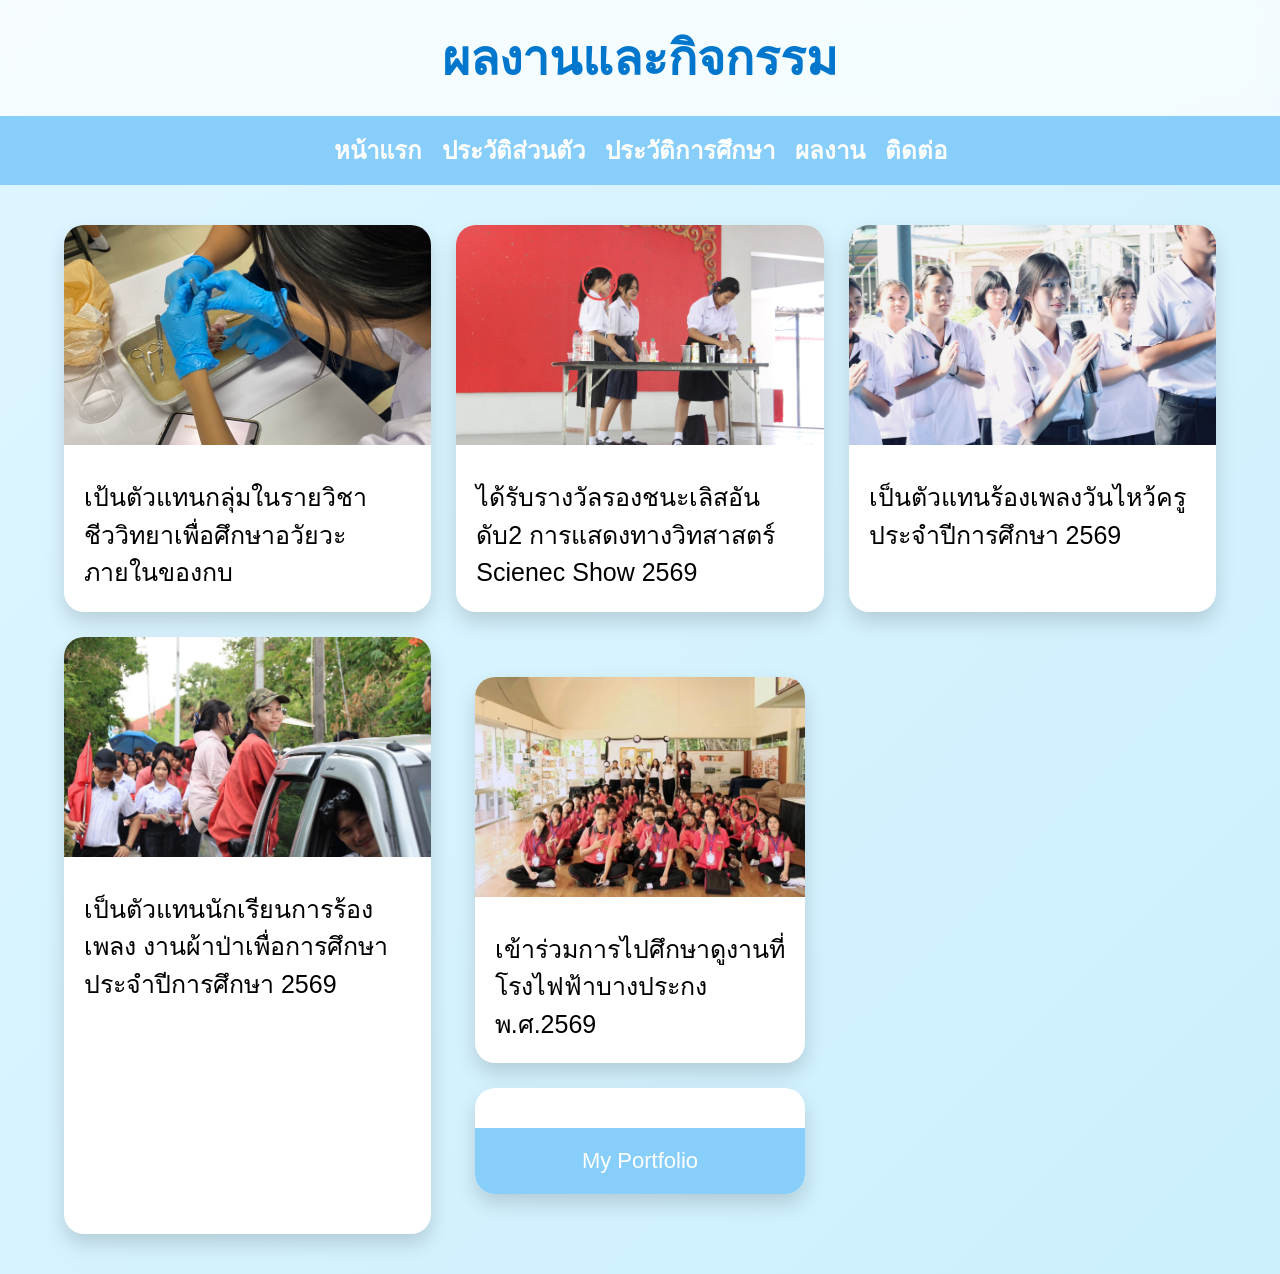
==== award.html @ 4ada2bb6 "Update award.html" ====
<!DOCTYPE html>
<html lang="th">
<head>
<meta charset="UTF-8">
<meta name="viewport" content="width=device-width, initial-scale=1.0">
<title>ผลงานและกิจกรรม</title>

<style>

*{
    margin:0;
    padding:0;
    box-sizing:border-box;
    font-family:"TH Sarabun New",sans-serif;
}

body{
    background:linear-gradient(135deg,#dff6ff,#b8e8fc,#eaf9ff);
    background-size:400% 400%;
    animation:bgmove 10s ease infinite;
}

@keyframes bgmove{
    0%{background-position:0% 50%;}
    50%{background-position:100% 50%;}
    100%{background-position:0% 50%;}
}

header{
    background:rgba(255,255,255,.7);
    backdrop-filter:blur(8px);
    text-align:center;
    padding:20px;
}

header h1{
    color:#0077cc;
    font-size:48px;
}

nav{
    background:#87CEFA;
    display:flex;
    justify-content:center;
    flex-wrap:wrap;
    gap:20px;
    padding:15px;
}

nav a{
    color:white;
    text-decoration:none;
    font-size:24px;
    font-weight:bold;
}

nav a:hover{
    color:yellow;
}

.container{
    width:90%;
    max-width:1200px;
    margin:40px auto;
    display:grid;
    grid-template-columns:repeat(auto-fit,minmax(300px,1fr));
    gap:25px;
}

.card{
    background:white;
    border-radius:20px;
    overflow:hidden;
    box-shadow:0 10px 20px rgba(0,0,0,.15);
    transition:.3s;
    animation:fade 1s;
}

.card:hover{
    transform:translateY(-8px);
}

@keyframes fade{
    from{
        opacity:0;
        transform:translateY(30px);
    }
    to{
        opacity:1;
        transform:translateY(0);
    }
}

.card img{
    width:100%;
    height:220px;
    object-fit:cover;
}

.content{
    padding:20px;
}

.content h2{
    color:#0077cc;
    font-size:32px;
    margin-bottom:10px;
}

.content p{
    font-size:25px;
    line-height:1.5;
}

footer{
    margin-top:40px;
    text-align:center;
    background:#87CEFA;
    color:white;
    padding:20px;
    font-size:22px;
}

</style>

</head>

<body>

<header>

<h1>ผลงานและกิจกรรม</h1>

</header>

<nav>

<a href="index.html">หน้าแรก</a>
<a href="profile.html">ประวัติส่วนตัว</a>
<a href="education.html">ประวัติการศึกษา</a>
<a href="award.html">ผลงาน</a>
<a href="contact.html">ติดต่อ</a>

</nav>

<div class="container">

<div class="card">

<img src="images/IMG_4127.jpeg"กิจกรรม">

<div class="content">

<h2></h2>

<p>
เป้นตัวแทนกลุ่มในรายวิชาชีววิทยาเพื่อศึกษาอวัยวะภายในของกบ
</p>

</div>

</div>

<div class="card">

<img src="images/IMG_7462.jpeg"เกียรติบัตร">

<div class="content">

<h2></h2>

<p>
ได้รับรางวัลรองชนะเลิสอันดับ2 การแสดงทางวิทสาสตร์ Scienec Show 2569
</p>

</div>

</div>

<div class="card">

<img src="images/IMG_7469.jpeg"จิตอาสา">

<div class="content">

<h2></h2>

<p>
เป็นตัวแทนร้องเพลงวันไหว้ครู ประจำปีการศึกษา 2569
</p>

</div>

</div>

<div class="card">

<img src="images/5801473d1b06cac9270b5c409d7d7d3f.jpeg"เกียรติบัตร">

<div class="content">

<h2></h2>

<p>
เป็นตัวแทนนักเรียนการร้องเพลง งานผ้าป่าเพื่อการศึกษา ประจำปีการศึกษา 2569
</p>

 </div>

</div>

<div class="container">

<div class="card">

<img src="images/IMG_7463.jpeg"กิจกรรม">

<div class="content">

<h2></h2>

<p>
เข้าร่วมการไปศึกษาดูงานที่โรงไฟฟ้าบางประกง พ.ศ.2569
<p>

</div>

</div>

<div class="card">


<footer>

My Portfolio

</footer>

</body>
</html>
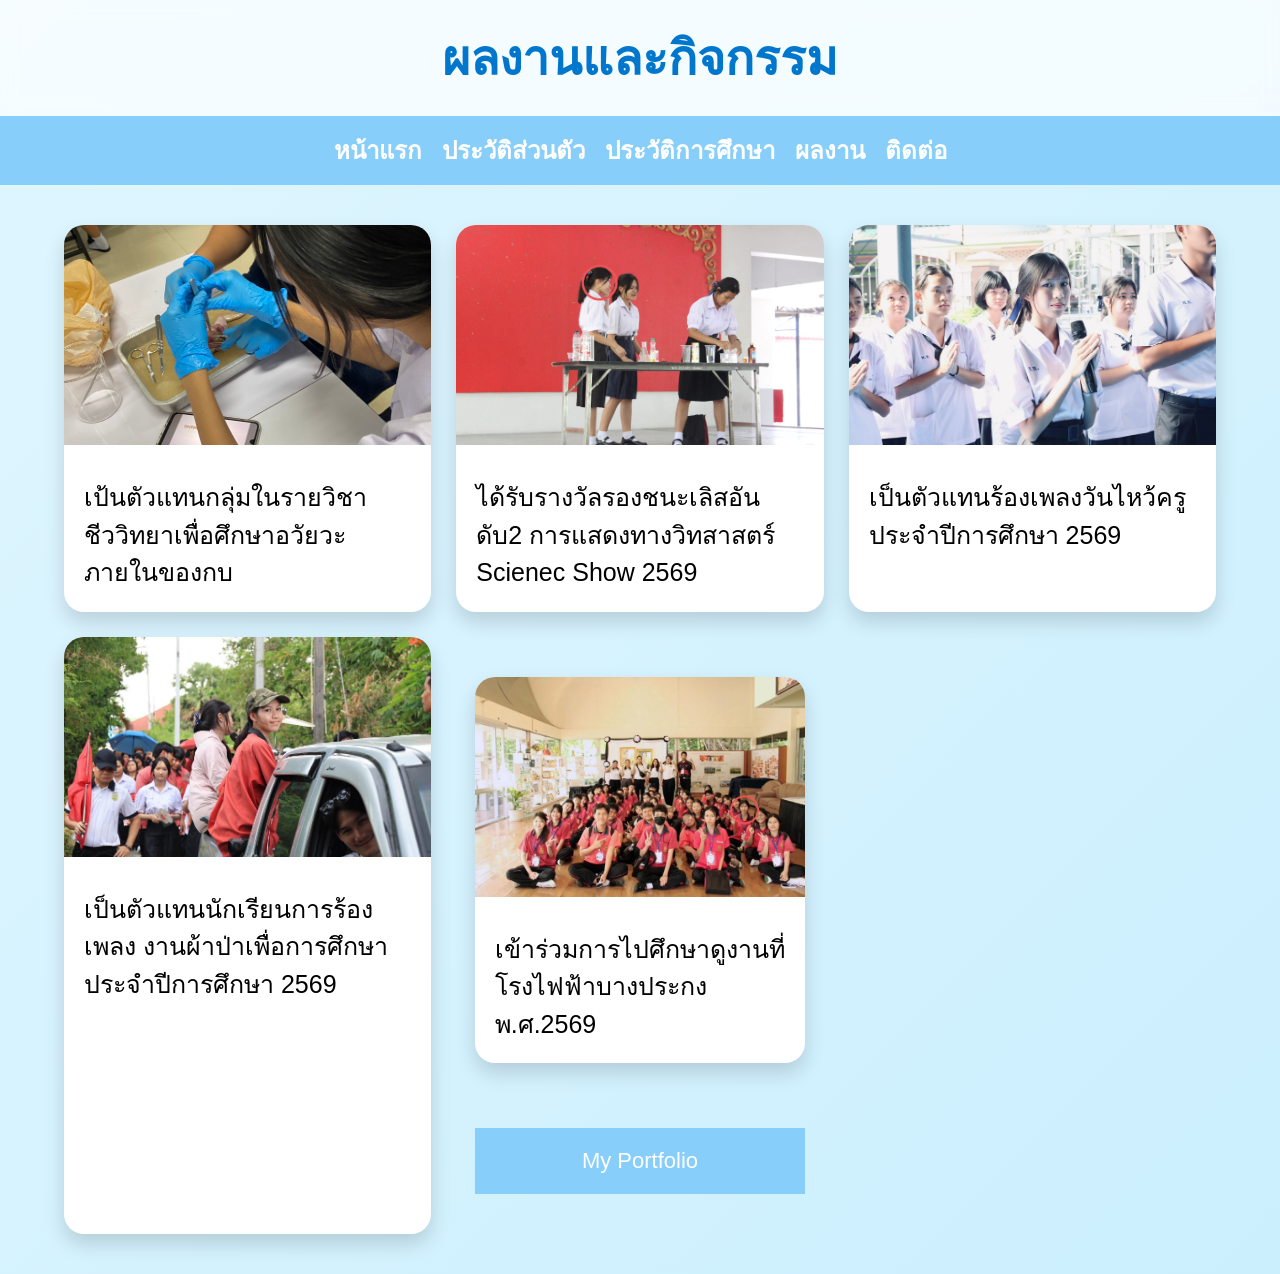
==== commit b2a35aca: "Update award.html" ====
--- a/award.html
+++ b/award.html
@@ -227,9 +227,6 @@
 
 </div>
 
-<div class="card">
-
-
 <footer>
 
 My Portfolio
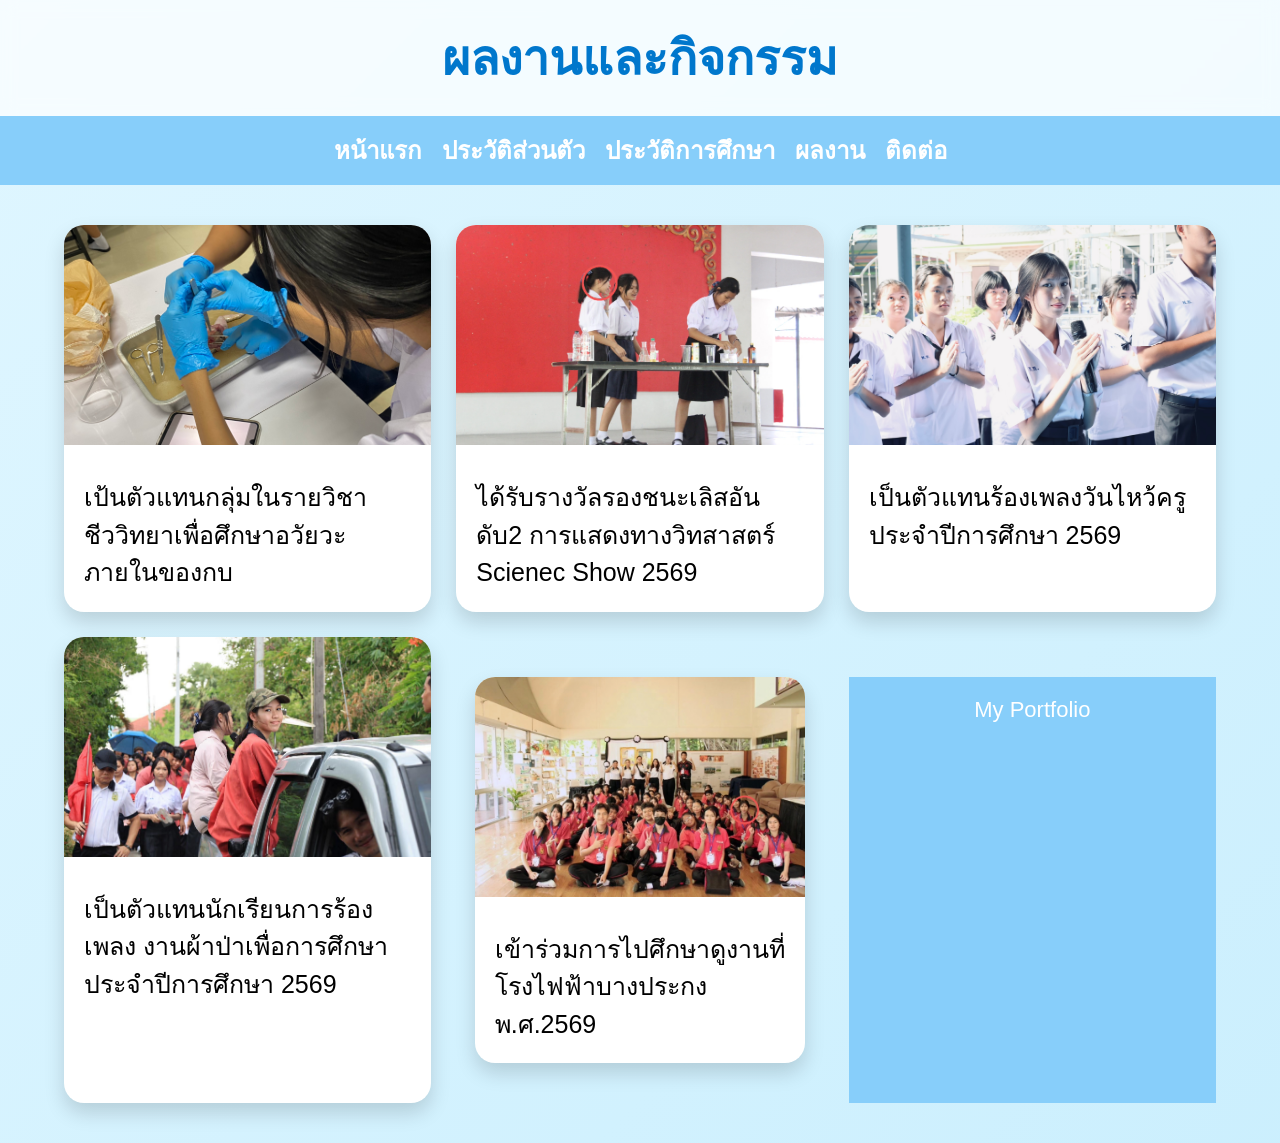
==== commit f5be9d4d: "Update award.html" ====
--- a/award.html
+++ b/award.html
@@ -205,7 +205,7 @@
 เป็นตัวแทนนักเรียนการร้องเพลง งานผ้าป่าเพื่อการศึกษา ประจำปีการศึกษา 2569
 </p>
 
- </div>
+</div>
 
 </div>
 
@@ -222,6 +222,8 @@
 <p>
 เข้าร่วมการไปศึกษาดูงานที่โรงไฟฟ้าบางประกง พ.ศ.2569
 <p>
+
+</div>
 
 </div>
 
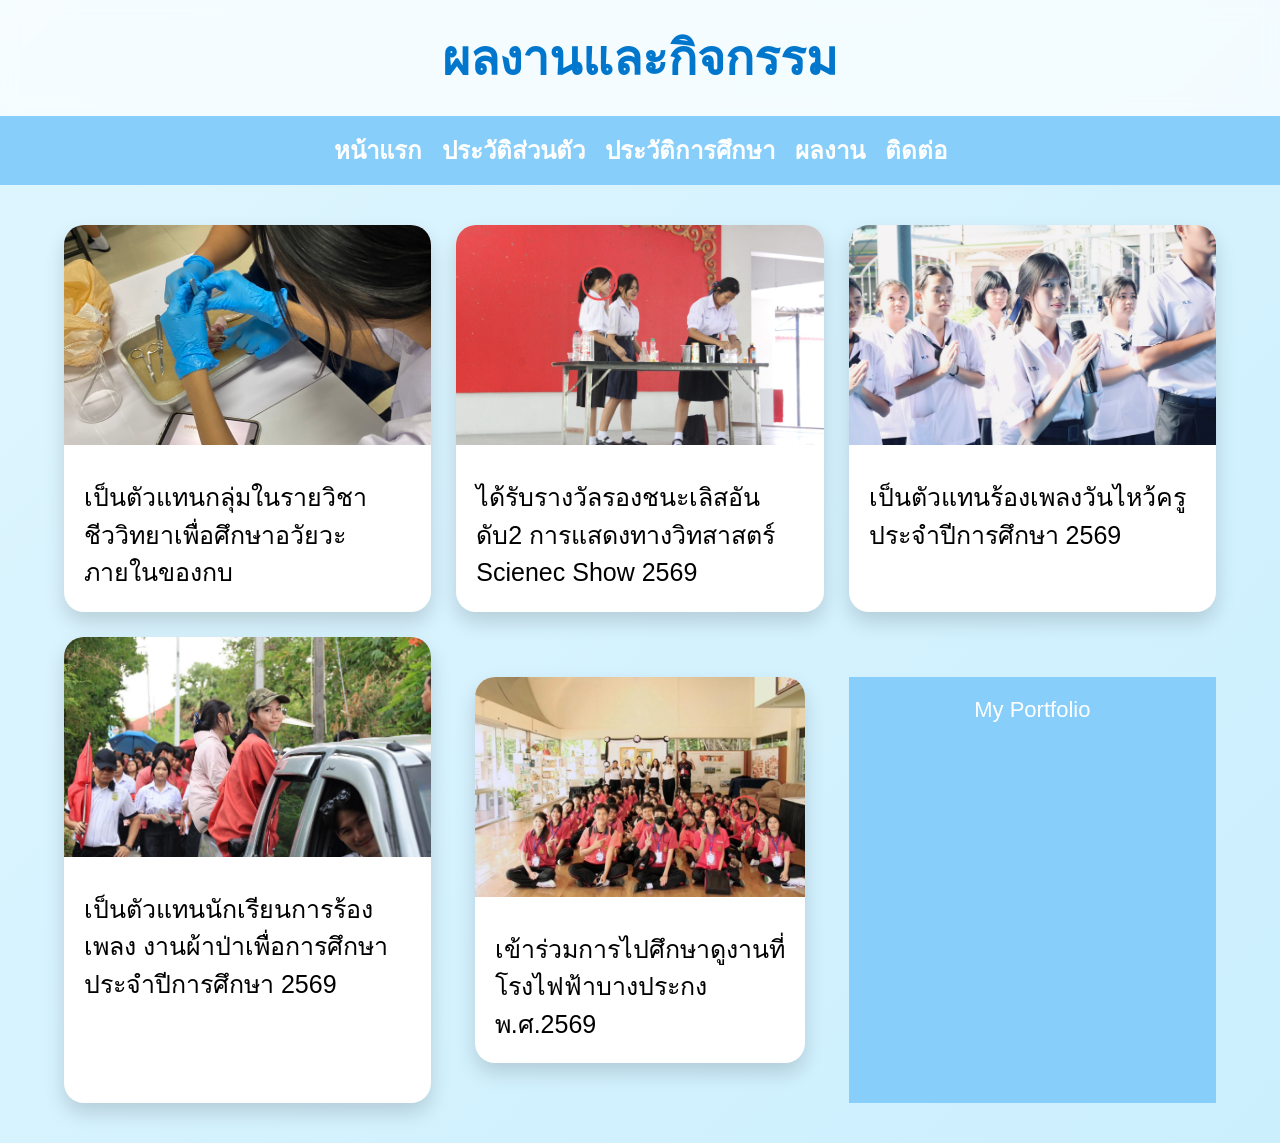
==== commit 469325ef: "Update award.html" ====
--- a/award.html
+++ b/award.html
@@ -154,7 +154,7 @@
 <h2></h2>
 
 <p>
-เป้นตัวแทนกลุ่มในรายวิชาชีววิทยาเพื่อศึกษาอวัยวะภายในของกบ
+เป็นตัวแทนกลุ่มในรายวิชาชีววิทยาเพื่อศึกษาอวัยวะภายในของกบ
 </p>
 
 </div>
